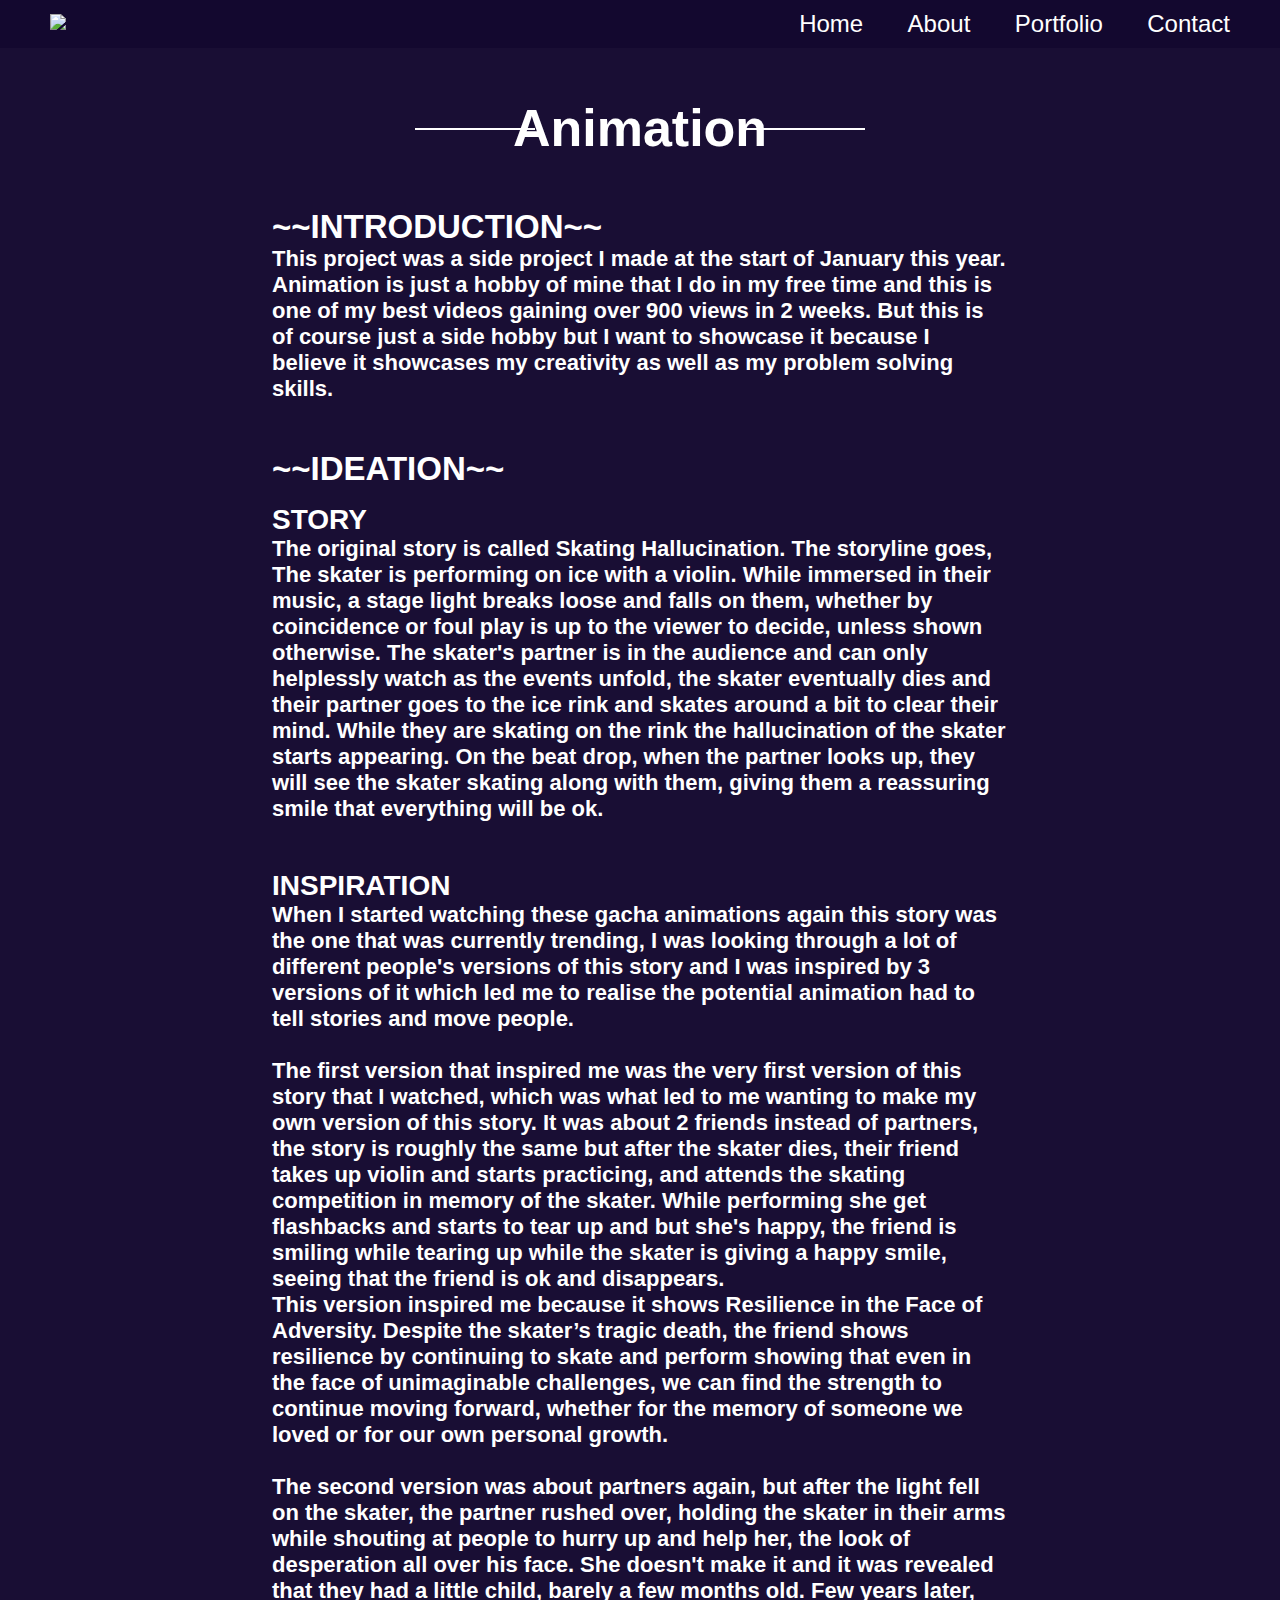
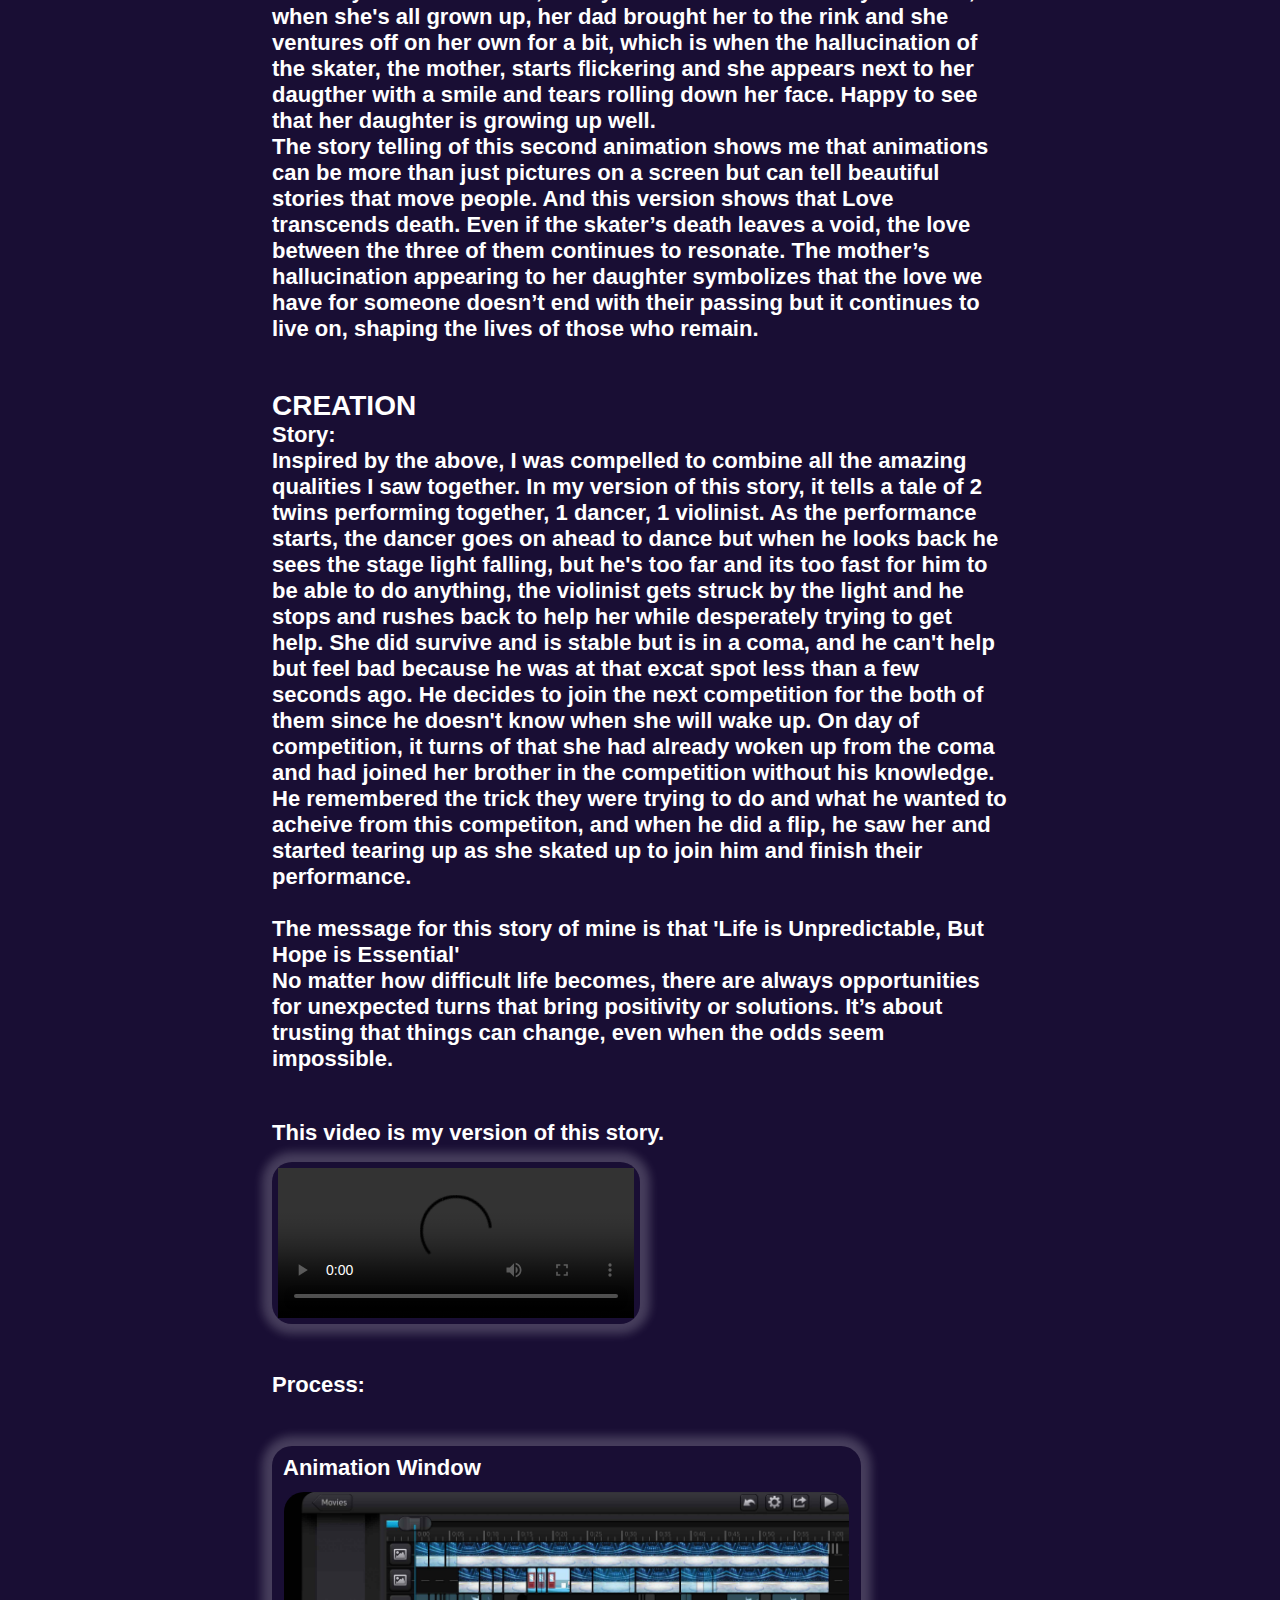
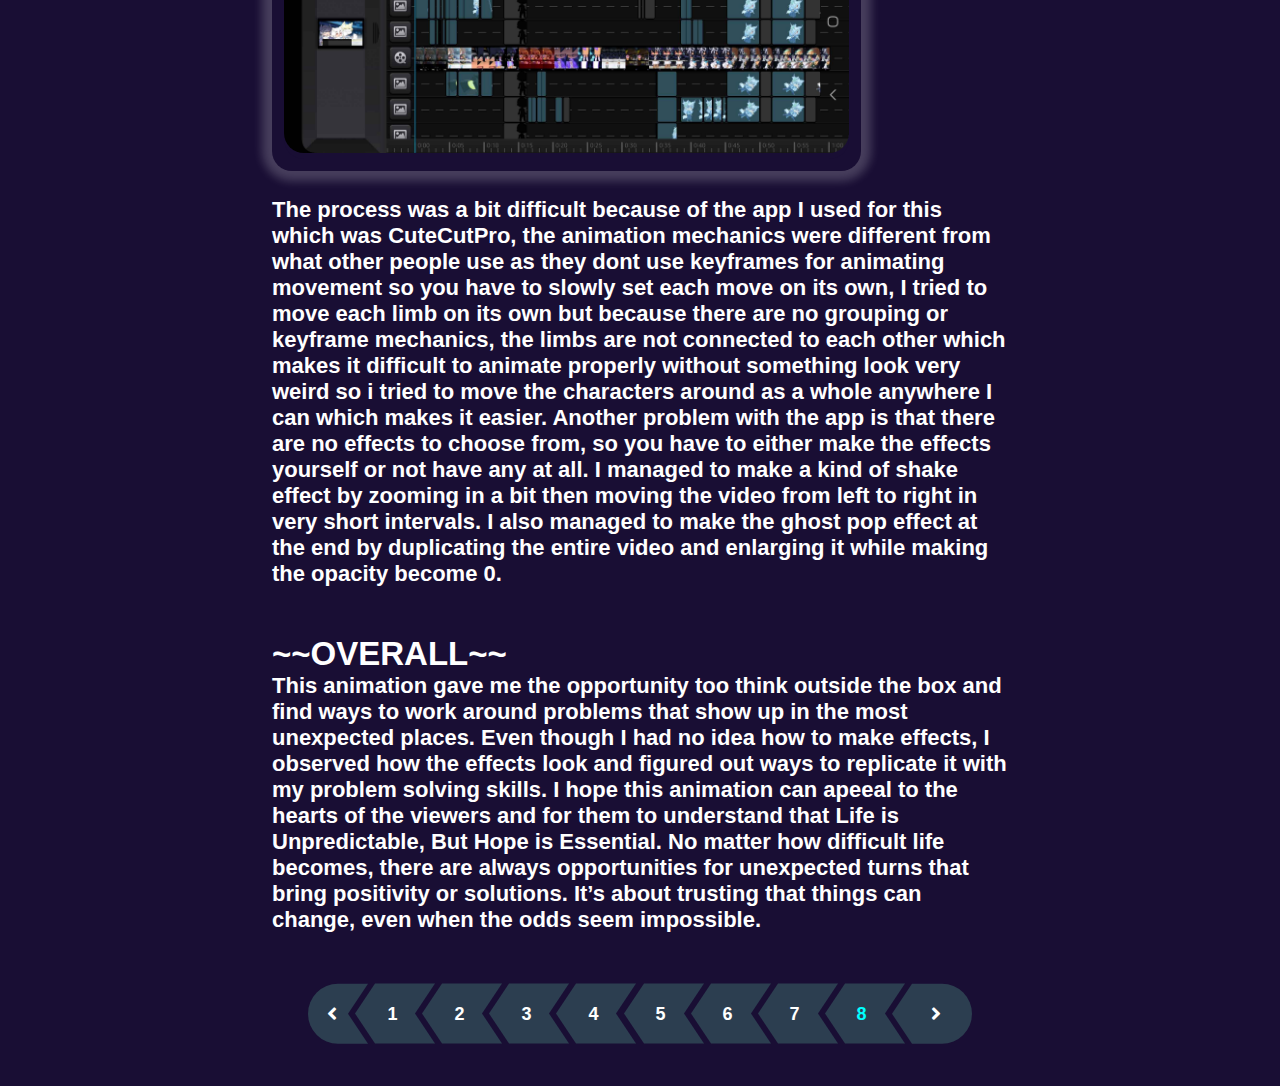
==== 2D-animation.html @ 69ed8fbd "Added wireframe and Animation" ====
<!DOCTYPE html>
<html lang="en">
<head>
    <meta charset="UTF-8">
    <meta name="viewport" content="width=device-width, initial-scale=1.0">
    <title>2D Animation</title>
    <link rel="stylesheet" href="./index-styles.css">
    <link rel="stylesheet" href="./background-styles.css">
    <link rel="stylesheet" href="./EnchantingElixirs-styles.css">
    <link rel="stylesheet" href="./pagination-styles.css">
    <link rel="stylesheet" href="https://cdnjs.cloudflare.com/ajax/libs/font-awesome/5.10.2/css/all.css">
</head>
<body>
    <!-- ===== HEADER/NAVBAR ===== -->
    <header class="header">
        <div>
            <a href="./index.html">
                <img src="./images/No background logo.png"
                style="height:100px; width:auto; margin:0; padding:0;">
            </a>
        </div>
        <nav class="navbar">
            <a href="./index.html">Home</a>
            <a href="./index.html#about-section">About</a>
            <a href="./portfolio.html">Portfolio</a>
            <a href="#contact-section">Contact</a>
        </nav>
    </header>
    <!-- ===== SHOWCASE TITLE ===== -->
    <section id="showcase-section">

        <h1 class="title" style="max-width: 450px;"> Animation </h1>
    <!-- ===== SHOWCASE ===== -->
    <div class="showcase-container">
        <div class="intro">
            <div class="intro-text">
                <h2>~~INTRODUCTION~~</h2>
                <h4>
                    This project was a side project I made at the start of January this year. Animation is just a hobby of 
                    mine that I do in my free time and this is one of my best videos gaining over 900 views in 2 weeks. 
                    But this is of course just a side hobby but I want to showcase it because I believe it showcases my 
                    creativity as well as my problem solving skills.
                </h4>
            </div>
            <!-- <div class="intro-pic">
                <img src="/public/images/design typography draft.jpg">
            </div> -->
        </div>
        <div class="body">
            <div class="body-text">
                <h2 style="margin-bottom: 1rem;">~~IDEATION~~</h2>
                <h3>STORY</h3>
                <h4>
                    The original story is called Skating Hallucination. The storyline goes, The skater is performing on ice with a violin.
                    While immersed in their music, a stage light breaks loose and falls on them, whether by coincidence or foul play is up 
                    to the viewer to decide, unless shown otherwise. The skater's partner is in the audience and can only helplessly watch 
                    as the events unfold, the skater eventually dies and their partner goes to the ice rink and skates around a bit to clear 
                    their mind. While they are skating on the rink the hallucination of the skater starts appearing. On the beat drop, when 
                    the partner looks up, they will see the skater skating along with them, giving them a reassuring smile that everything will be ok. 
                </h4>
                <p class="spacer" style="margin: 3rem;"></p>
                <h3>INSPIRATION</h3>
                <h4>
                    When I started watching these gacha animations again this story was the one that was currently trending,
                    I was looking through a lot of different people's versions of this story and I was inspired by 
                    3 versions of it which led me to realise the potential animation had to tell stories and move people. 
                    <br/>
                    <br/>
                    The first version that inspired me was the very first version of this story that I watched, which was what 
                    led to me wanting to make my own version of this story. It was about 2 friends instead of partners, the story is roughly 
                    the same but after the skater dies, their friend takes up violin and starts practicing, and attends the skating competition
                    in memory of the skater. While performing she get flashbacks and starts to tear up and but she's happy, the friend is smiling 
                    while tearing up while the skater is giving a happy smile, seeing that the friend is ok and disappears.
                    <br/>
                    This version inspired me because it shows Resilience in the Face of Adversity. Despite the skater’s tragic death, 
                    the friend shows resilience by continuing to skate and perform showing that even in the face of unimaginable challenges, 
                    we can find the strength to continue moving forward, whether for the memory of someone we loved or for our own personal growth.
                    <br/>
                    <br/>
                    The second version was about partners again, but after the light fell on the skater, the partner rushed over, 
                    holding the skater in their arms while shouting at people to hurry up and help her, the look of desperation all over his face.
                    She doesn't make it and it was revealed that they had a little child, barely a few months old. Few years later, when she's all grown up,
                    her dad brought her to the rink and she ventures off on her own for a bit, which is when the hallucination of the skater, the mother, 
                    starts flickering and she appears next to her daugther with a smile and tears rolling down her face.
                    Happy to see that her daughter is growing up well.
                    <br/>
                    The story telling of this second animation shows me that animations can be more than just pictures on a screen but can tell beautiful stories that move people.
                    And this version shows that Love transcends death. Even if the skater’s death leaves a void, the love between the three of them continues to resonate. 
                    The mother’s hallucination appearing to her daughter symbolizes that the love we have for someone doesn’t end with their passing but it continues to live on, shaping 
                    the lives of those who remain.
                </h4>
                <p class="spacer" style="margin: 3rem;"></p>
                <h3>CREATION</h3>
                <h4>
                    Story:
                    <br/>
                    Inspired by the above, I was compelled to combine all the amazing qualities I saw together.
                    In my version of this story, it tells a tale of 2 twins performing together, 1 dancer, 1 violinist.
                    As the performance starts, the dancer goes on ahead to dance but when he looks back he sees the stage light falling, 
                    but he's too far and its too fast for him to be able to do anything, the violinist gets struck by the light and he 
                    stops and rushes back to help her while desperately trying to get help. She did survive and is stable but is in a coma, 
                    and he can't help but feel bad because he was at that excat spot less than a few seconds ago.
                    He decides to join the next competition for the both of them since he doesn't know when she will wake up. 
                    On day of competition, it turns of that she had already woken up from the coma and had joined her brother 
                    in the competition without his knowledge. He remembered the trick they were trying to do and what he wanted to acheive from this competiton, 
                    and when he did a flip, he saw her and started tearing up as she skated up to join him and finish their performance.
                    <br/>
                    <br/>
                    The message for this story of mine is that 'Life is Unpredictable, But Hope is Essential'
                    <br/>
                    No matter how difficult life becomes, there are always opportunities for unexpected turns that bring positivity or solutions. 
                    It’s about trusting that things can change, even when the odds seem impossible.
                </h4>
                <p class="spacer" style="margin: 3rem;"></p>

            </div>
            <div class="body-text">
                <h3></h3>
                <h4>
                    This video is my version of this story.
                </h4>
                <p class="spacer"></p>
                <div class="body-pic" style="width: 50%;">
                    <video id="myVideo" width="100%" height="auto" controls>
                        <source src="images/Skating_Hallucination_.mp4" type="video/mp4">
                        Your browser does not support the video tag.
                    </video>
                    <p class="spacer" style="margin: 3rem;"></p>
                    <script>
                        const video = document.getElementById("myVideo");
                        video.volume = 0.01; // Set default volume
                    </script>
                </div>
                <h4>
                    Process:
                    <p class="spacer" style="margin: 3rem;"></p>
                    <div class="body-pic-group" style="width: 80%;">
                        <div style="display: flex; padding: 3px 3px 5px 5px; justify-content: space-between;">
                            <p>Animation Window </p>
                        </div>
                        <div class="container" style="justify-content: start;">
                            <div class="pic" style="width: 100%; ">
                                <img src="./images/Animation Process.jpg">
                            </div>
                        </div>
                    </div>
                    <br/>
                    The process was a bit difficult because of the app I used for this which was CuteCutPro, 
                    the animation mechanics were different from what other people use as they dont use keyframes 
                    for animating movement so you have to slowly set each move on its own, I tried to move each 
                    limb on its own but because there are no grouping or keyframe mechanics, the limbs are not 
                    connected to each other which makes it difficult to animate properly without something look 
                    very weird so i tried to move the characters around as a whole anywhere I can which makes 
                    it easier. Another problem with the app is that there are no effects to choose from, so you 
                    have to either make the effects yourself or not have any at all. I managed to make a kind of 
                    shake effect by zooming in a bit then moving the video from left to right in very short intervals.
                    I also managed to make the ghost pop effect at the end by duplicating the entire video and enlarging 
                    it while making the opacity become 0. 
                </h4>
            </div>
        </div>        
        <div class="closing">
            <div class="closing-text">
                <h2>~~OVERALL~~</h2>
                <h4>This animation gave me the opportunity too think outside the box and find ways to work around problems that show up 
                    in the most unexpected places. Even though I had no idea how to make effects, I observed how the effects look and 
                    figured out ways to replicate it with my problem solving skills. I hope this animation can apeeal to the hearts of 
                    the viewers and for them to understand that Life is Unpredictable, But Hope is Essential. No matter how difficult 
                    life becomes, there are always opportunities for unexpected turns that bring positivity or solutions. It’s about 
                    trusting that things can change, even when the odds seem impossible.
                    
                    <!-- but I liked that I could incorporate some of my favorite things together with real life information to create something beautiful. -->
                </h4>
            </div>
        </div>


    <!-- PAGINATION SECTION -->
    <section id="pagination-section" style="margin-top:80px;">
        <div class="pagination" style="font-size: 18px;">
            <a href="./DragonNest-wiki.html" class="prev"><i class="fas fa-angle-left"></i></a>
            <a href="./typography.html" class="num">1</a>
            <a href="./logo-design-ex.html" class="num">2</a>
            <a href="./menu-web-app.html" class="num">3</a>
            <a href="./font-creation.html" class="num">4</a>
            <a href="./DragonNest-wiki.html" class="num">5</a>
            <a href="./StyleShop.html" class="num">6</a>
            <a href="./EnchantingElixirs.html" class="num">7</a>
            <a href="./2D-animation.html" class="num active">8</a>
            <a href="./portfolio.html" class="next"><i class="fas fa-angle-right"></i></a>
        </div>
    </section>
    
    <!-- ===== CONTACT TITLE ===== -->
    <section id="contact-section">
        <!-- <h1 class="title" style="max-width: 450px;"> CONTACT </h1> -->
    <!-- ===== CONTACT ===== -->
        <!-- <div class="contacts">
            <h2 class="email" style="color: #fff;"> sherng06@gmail.com </h2>
            <div class="contact-apps">
                <a href="https://github.com/23016353-sherval" class="find-me">
                    <img src="./images/GitHub.png" alt="GitHub">
                </a>
                <a href="https://www.linkedin.com/in/sherval-ng-81977729b/" class="find-me">
                    <img src="./images/linked_in_logo-removebg-preview.png" alt="LinkedIn">
                </a>
                <a href="" class="find-me">
                    <img src="/public/images/0_Huh.png" alt="Resume">
                </a>
            </div>
        </div> -->
    </section>

    <!-- ===== SHOOTING STARS ===== -->
    <section id="background-stars">
        <span class="shooting-stars"></span>
        <span class="shooting-stars"></span>
        <span class="shooting-stars"></span>
        <span class="shooting-stars"></span>
        <span class="shooting-stars"></span>
        <span class="shooting-stars"></span>
        <span class="shooting-stars"></span>
        <span class="shooting-stars"></span>
        <span class="shooting-stars"></span>
        <span class="shooting-stars"></span>
        <span class="shooting-stars"></span>
        <span class="shooting-stars"></span>
        <span class="shooting-stars"></span>
        <span class="shooting-stars"></span>
        <span class="shooting-stars"></span>
        <span class="stationary-stars"></span>
        <span class="stationary-stars"></span>
        <span class="stationary-stars"></span>
        <span class="stationary-stars"></span>
        <span class="stationary-stars"></span>
        <span class="stationary-stars"></span>
        <span class="stationary-stars"></span>
        <span class="stationary-stars"></span>
        <span class="stationary-stars"></span>
        <span class="stationary-stars"></span>
        <span class="stationary-stars"></span>
        <span class="stationary-stars"></span>
        <span class="stationary-stars"></span>
        <span class="stationary-stars"></span>
        <span class="stationary-stars"></span>
    </section>
</body>
</html>
---- index-styles.css ----
body {background-color: rgb(21, 33, 79);}
@font-face {
    font-family: 'MyHandWriting';
    src: url('./fonts/Myhandwriting20-Regular.ttf') format('truetype');
}
@font-face {
    font-family: 'Thasadith';
    src: url('./fonts/Thasadith-Bold.ttf');
}


* {
    margin: 0;
    padding: 0;
    box-sizing: border-box;
    font-family: 'Thasadith', sans-serif;
    align-items: center;
    scroll-behavior: smooth;
    /* text-align: center; */
}

body {
    min-height: 285vh;
    /* min-width: 90vh; */
    background-color: #190e34;
    /* overflow: auto; */
    /* background-size: cover;
    background-position: center; */
}

/* ===== TITLES ===== */
.title {
    margin: 50px auto;
    /* padding: 0, 50rem; */
    color: #fff;
    text-align: center;
    font-size: 52px;
    max-width: 400px;
    position: relative;
    font-family: 'MyHandWriting', sans-serif;
}
.title::before {
    content: "";
    display: block;
    width: 120px;
    height: 2px;
    background-color: #fff;
    position: absolute;
    left: 0;
    top: 50%;
    z-index: -2;
}
.title::after {
    content: "";
    display: block;
    width: 120px;
    height: 2px;
    background-color: #fff;
    position: absolute;
    right: 0;
    top: 50%;
    z-index: -2;
}

/*===== NAVBAR =====*/
.header {
    position:relative;
    top: 0;
    left: 0;
    width: 100;
    padding: 10px 50px;
    background-color: #13082f;
    display: flex;
    justify-content: space-between;
    align-items: center;
    z-index: 100;
}

.logo {
    font-size: 32px;
    color: white;
    opacity: 100%;
    text-decoration: none;
    font-weight: 700;
}

.navbar a {
    position: relative;
    font-size: 24px;
    color: white;
    opacity: 100%;
    font-weight: 500;
    text-decoration: none;
    margin-left: 40px;
    
    
}

.navbar a::before {
    content: '';
    position: absolute;
    top: 100%;
    left: 0;
    width: 0;
    height: 2px;
    background-color: #fff;
    transition: 0.3s;
    
}

.navbar a:hover::before {
    width: 100%;
}

/* @media (max-width: 35rem) {
    .header {
        position: fixed;
        inset: 0 0 30% 0;
        background-color: #1e9bff;
    }
} */

/* ===== Opening page =====*/
.first-card {
    display:flex;
    flex-direction: column;
    flex-basis: auto;
    flex-shrink: inherit;
    /* flex-grow: 5; */
    align-items: center;
    max-height: 100%;
    background-color: #fff;
    box-shadow: 0 0 10px 10px rgba(255, 255, 255, 0.25);
    border-radius: 10px;
    overflow:hidden;
    margin: 1rem 5% ;
}

.home-container {
    position:relative;
    top: 1rem;
    left: 0;
    right: 0;
    bottom: 0;
    width: auto;
    height: 100%;
    display: flex;
    align-items: center;
    justify-content: center;
    flex-wrap: wrap;
}

/* .home-container span {
    display: flex;
    flex-direction: column;
    align-items: center;
    justify-content: center;
    text-align: center;
    width: 10px;
    height: 40px;
    border-radius: 5px;
    background-color: #fff;
    margin: 6px;
    animation: move 2s infinite ease-in-out;
}

.home-container span:nth-of-type(1) {
    transform: rotate(-45deg);
}

.home-container span:nth-of-type(2) {
    transform: rotate(45deg);
}

@keyframes move{
    0%{margin-top: 10px;
        margin-bottom: 50px;}
    50%{margin-top: 30px;
        margin-bottom: 30px;}
    100%{margin-top: 10px;
        margin-bottom: 50px;}
} */

/* ===== ABOUT ===== */
.about-card {
    display: flex;
    flex-direction: row;
    flex-basis: 600px;
    /* flex-shrink: inherit; */
    flex-grow: 0;
    align-items: center;
    /* min-width: 400px; */
    /* max-width: relative; */
    /* height: 385.65px; */
    background-color:#190e34;
    box-shadow: 0 0 5px 5px rgba(255, 255, 255, 0.2);
    border-radius: 10px;
    overflow:hidden;
    margin: 1rem;
    justify-content: center;
}
.about-card-img {
    position: relative;
    text-align: center;
    width: 72%;
    border-radius: 10px;
}
.about-card-body {
    display: flex;
    flex-direction: column;
    justify-content: center;
    text-align: center;
    font-size: 48px;
    padding: 0.5rem;
    width: 100%;
    margin: 0.5rem;
}
.about-card-img img {
    position: relative;
    padding: 1rem ;
    width: 90%;
    height: auto;
    z-index: 0.2;
    opacity: 90%;
    border-radius: 10px;
}
.about-card-body h1 {
    /* font-family: 'MyHandWriting', sans-serif;
    font-size: 40px; */
    font-family: 'Thasadith', sans-serif;
    font-size: 31px;
    color: #b9e9ff;
    padding: 1rem;
    z-index: 1;
    /* background-color:#190e34; */
    border-radius: 10px;
}
.about-container {
    position: relative;
    top: 0;
    left: 0;
    right: 0;
    bottom: 0;
    /* max-width: 1000px; */
    height: 100%;
    display: flex;
    /* align-items: center; */
    justify-content: center;
    flex-wrap: wrap;
    /* box-shadow: 0 0 5px 5px rgba(255, 255, 255, 0.2); */
    margin: 5rem 6%;
    text-align: center;
}

/* ===== PORTFOLIO ===== */
.instructions p {
    margin: 10px auto;
    text-align: center;
    font-size: 20px;
    color: #fff;
}
.portfolio-card {
    display:flex;
    flex-direction: column;
    flex-basis: 350px;
    flex-shrink: 0;
    flex-grow: 0;
    max-width: 100%;
    background-color: #190e34;
    box-shadow: 0 0 15px 0 rgba(255, 255, 255, 0.2);
    border-radius: 10px;
    overflow: hidden;
    margin: 1rem;
    text-align: center
}
.portfolio-card h2 {
    /* font-family: 'Thasadith', sans-serif; */
    font-family: 'MyHandWriting', sans-serif;
    font-size: 32px;
    text-align: center;
    color: #fff;
    padding-top: 0.5rem;
}
.portfolio-card-img {
    margin-top: 2%;
    padding-bottom: 70%;
    align-items: center;
    justify-content: center;
    position:relative;
    z-index: 0.1;
    width: 18rem;
    /* height: 15rem; */
    overflow: hidden;
    background-color: aqua;
    border-radius: 10%;
    /* margin: 0 auto; */
    /* background-position: center; */
}
.portfolio-card-img img {
    position: absolute;
    /* width: 100%; */
    height: 100%;
    display: block;
    align-items: center;
    justify-content: center;
    text-align: center;
    /* background-position: center; */
    /* background-color: #1e9bff; */
    
    margin: 0 auto;
}
.portfolio-card-body {
    padding: 1.5rem;
    z-index: 0.2;
    color: #fff;
}
.portfolio-card-title {
    font-size: 1.25rem;
    line-height: 1.33;
    font-weight: 700;
    color: #fff;
}
.portfolio-card-intro {
    margin-bottom: 0.75rem;
    line-height: 30px;
    /* font-family: 'MyHandWriting', sans-serif; */
    font-size: 24px;
}
.portfolio-container {
    position:relative;
    top: 0;
    left: 0;
    right: 0;
    bottom: 0;
    width: 100%;
    display: flex;
    align-items: center;
    justify-content: center;
    flex-wrap: wrap;
}
/*Project cards*/
.portfolio-button {
    display: flex;
    justify-content: center;
    align-items: center;
    /* margin: 1rem; */
    flex-direction: column;
}
.portfolio-card-body a {
    position:relative;
    background-color: #fff;
    color: #fff;
    text-align: center;
    text-decoration: none;
    text-transform: uppercase;
    font-size: 1rem;
    letter-spacing: 0.1rem;
    padding: 10px 11px;
    transition: 0.5s;
}
.portfolio-card-body a:hover
{
    background-color: var(--clr);
    color: var(--clr);
    text-align: center;
    letter-spacing: 0.25rem;
    box-shadow: 0 0 35px var(--clr);
}
.portfolio-card-body a::before {
    content: '';
    position: absolute;
    inset: 2px;
    text-align: center;
    background-color: #190e34;
}
.portfolio-card-body a span {
    position: relative;
    z-index: 0.1;
}

.portfolio-card-body a i {
    position: absolute;
    inset: 0;
    display: block;
}

.portfolio-card-body a i::before {
    content: '';
    position: absolute;
    top: 0;
    left: 80%;
    width: 10px;
    height: 4px;
    background-color: #190e34;
    transform: translateX(-50%) skewX(325deg);
    transition: 0.5s;
}
.portfolio-card-body a:hover i::before {
    width: 20px;
    left: 20%;
}
.portfolio-card-body a i::after {
    content: '';
    position: absolute;
    bottom: 0;
    left: 20%;
    width: 10px;
    height: 4px;
    background-color: #190e34;
    transform: translateX(-50%) skewX(325deg);
    transition: 0.5s;
}
.portfolio-card-body a:hover i::after {
    width: 20px;
    left: 80%;
}

/* View all projects button */
.portfolio-button-view {
    display: flex;
    justify-content: center;
    align-items: center;
    margin: 2rem 40rem;
    flex-direction: column;
}
.portfolio-card-body-view a {
    position:relative;
    background-color: #fff;
    color: #fff;
    text-align: center;
    text-decoration: none;
    text-transform: uppercase;
    font-size: 1rem;
    letter-spacing: 0.1rem;
    padding: 10px 11px;
    transition: 0.5s;
}
.portfolio-card-body-view a:hover
{
    background-color: var(--clr);
    color: var(--clr);
    text-align: center;
    letter-spacing: 0.25rem;
    box-shadow: 0 0 35px var(--clr);
}
.portfolio-card-body-view a::before {
    content: '';
    position: absolute;
    inset: 2px;
    text-align: center;
    background-color: #190e34;
}
.portfolio-card-body-view a span {
    position: relative;
    z-index: 0.1;
}

.portfolio-card-body-view a i {
    position: absolute;
    inset: 0;
    display: block;
}

.portfolio-card-body-view a i::before {
    content: '';
    position: absolute;
    top: 0;
    left: 80%;
    width: 10px;
    height: 4px;
    background-color: #190e34;
    transform: translateX(-50%) skewX(325deg);
    transition: 0.5s;
}
.portfolio-card-body-view a:hover i::before {
    width: 20px;
    left: 20%;
}
.portfolio-card-body-view a i::after {
    content: '';
    position: absolute;
    bottom: 0;
    left: 20%;
    width: 10px;
    height: 4px;
    background-color: #190e34;
    transform: translateX(-50%) skewX(325deg);
    transition: 0.5s;
}
.portfolio-card-body-view a:hover i::after {
    width: 20px;
    left: 80%;
}

/* ===== CONTACT ===== */
.contacts {
    display:flex;
    flex-direction: column;
    flex-basis: 300px;
    flex-shrink: 0;
    flex-grow: 0;
    max-width: 100%;
    /* background-color:aqua; */
    /* box-shadow: 0 0 15px 0 rgba(255, 255, 255, 0.2); */
    border-radius: 10px;
    overflow: hidden;
    margin: 2rem;
}
.contact-apps {
    position:relative;
    top: 0;
    left: 0;
    right: 0;
    bottom: 0;
    width: 100%;
    display: flex;
    align-items: center;
    justify-content: center;
    flex-wrap: wrap;
    margin: 1rem;
    /* background-color:aqua; */
}

.contact-apps a{
    padding: 0;
}
.find-me {
    display: flex;
    border-radius: 50%;
    /* background-color:#fff; */
    overflow: hidden;
    margin: 1rem;
    width: 75px;
    height: 75px;
    align-items: center;
    justify-content: center;
}
.find-me img {
    width: 100%;
}
 .email {
    font-size: 2rem;
    font-family: 'Thasadith', sans-serif;
 }
---- EnchantingElixirs-styles.css ----
@font-face {
    font-family: 'HTTYD';
    src: url('./fonts/HttydFont-Regular.ttf') format('truetype');
}

* {
    box-sizing: border-box;
    margin: 0;
    padding: 0;
}
body {
    background-color: #190e34;
    color: #fff;
    
}

.spacer {
    margin: 1rem;
}

.showcase-container{
    margin: 0 5rem;
    padding:  0 15%;
    font-size: 22px;
}

.intro-text{
    /* box-shadow: #006eff; */
    margin: 3rem 0;
    text-align: left;
    
}
.intro-pic{
    /* background-color: aqua; */
    border-radius: 20px;
    background-color: #190e34;
    width: 70%;
    height: auto;
    padding: 6px 6px 0;
    box-shadow: 0 0 10px 10px rgba(255, 255, 255, 0.2);
}
/* .intro-pic img {
    position: relative;
    width: 100%;
    height: auto;
    z-index: 0.2;
    opacity: 1;
    border-radius: 20px;
} */

body h2 {
    font-family: "MyHandWriting", sans-serif;
}

.body-text{
    /* background-color: #006eff; */
    margin: 3rem 0;
    margin-top: 2rem;
    text-align: left;
}
.body-text h3 {
    font-weight:bold ;
    font-size: 28px;
}

.body-pic {
    background-color: aqua;
    border-radius: 20px;
    background-color: #190e34;
    width: 70%;
    height: auto;
    padding: 6px 6px 0;
    box-shadow: 0 0 10px 10px rgba(255, 255, 255, 0.2);
}
.body-pic img {
    position: relative;
    width: 100%;
    height: auto;
    z-index: 0.2;
    opacity: 1;
    border-radius: 20px;
}


.body-pic-group {
    background-color: aqua;
    border-radius: 20px;
    background-color: #190e34;
    width: 100%;
    height: auto;
    padding: 6px;
    box-shadow: 0 0 10px 10px rgba(255, 255, 255, 0.2);
}
.body-pic-group img {
    position: relative;
    width: 100%;
    height: auto;
    z-index: 0.2;
    opacity: 1;
    border-radius: 20px;
}

.final-pic {
    display: flex;
    padding: 0 5px 6px;
    background-color: aqua;
    border-radius: 20px;
    background-color: #190e34;
    width: 60%;
    height: auto;
    padding: 6px 6px 0;
    margin: auto;
    /* box-shadow: 0 0 10px 10px rgba(255, 255, 255, 0.2); */
}
.final-pic img {
    position: relative;
    width: 100%;
    height: auto;
    z-index: 0.2;
    opacity: 1;
    padding: 0 6px 6px;
    border-radius: 20px;
}

.container{
    display: flex;
    justify-content: center;
}
.pic {
margin: 6px;
background-color: aqua;
border-radius: 20px;
background-color: #190e34;
width: 33%;
height: auto;

/* box-shadow: 0 0 10px 10px rgba(255, 255, 255, 0.2); */
}
.pic img {
position: relative;
width: 100%;
height: auto;
z-index: 0.2;
opacity: 1;
border-radius: 20px;
}

.closing-text{
    /* background-color: #006eff; */
    margin: 3rem 0;
    text-align: left;
}
---- pagination-styles.css ----
/* <link rel="stylesheet" href="https://cdnjs.cloudflare.com/ajax/libs/font-awesome/5.10.2/css/all.css"> */

#pagination-section{
    margin: 0;
    padding: 0;
    text-decoration: none;
    box-sizing: border-box;
    /* background-color: aqua; */
}

.pagination {
    /* background-color: cadetblue; */
    position: relative;
    justify-content: center;
    top: 50%;
    width: 100%;
    text-align: center;
    transform: translateY(-50%);
    font-size: 18px;
}

.pagination a{
    text-decoration: none;
    margin: 6px 1px;
    display: inline-block;
    width: 60px;
    background: #2c3e50;
    height: 60px;
    line-height: 60px;
    color: #fff;
    font-weight: 600;
    transition: 0.5s;
    position: relative;
    padding-right: 26px;
}

.prev,.next{
    padding-right: 12px !important;
    font-size: 20px;
    transform: translateY(2%);
}

.pagination a:hover{
    color: aqua;
}

.active {
    color: aqua !important;
}

.prev {
    border-radius: 30px 0 0 30px;
}

.next {
    border-radius: 0 30px 30px 0;
}

.pagination a::before, .pagination a::after {
    content: " ";
    position: absolute;
    border-top: 30px solid transparent;
    border-bottom: 30px solid transparent;
}

.num::before, .next::before {
    border-right: 20px solid #2c3e50;
    right: 100%;
}

.num::after, .prev::after {
    border-right: 20px solid #190e34;
    right: 0;
}
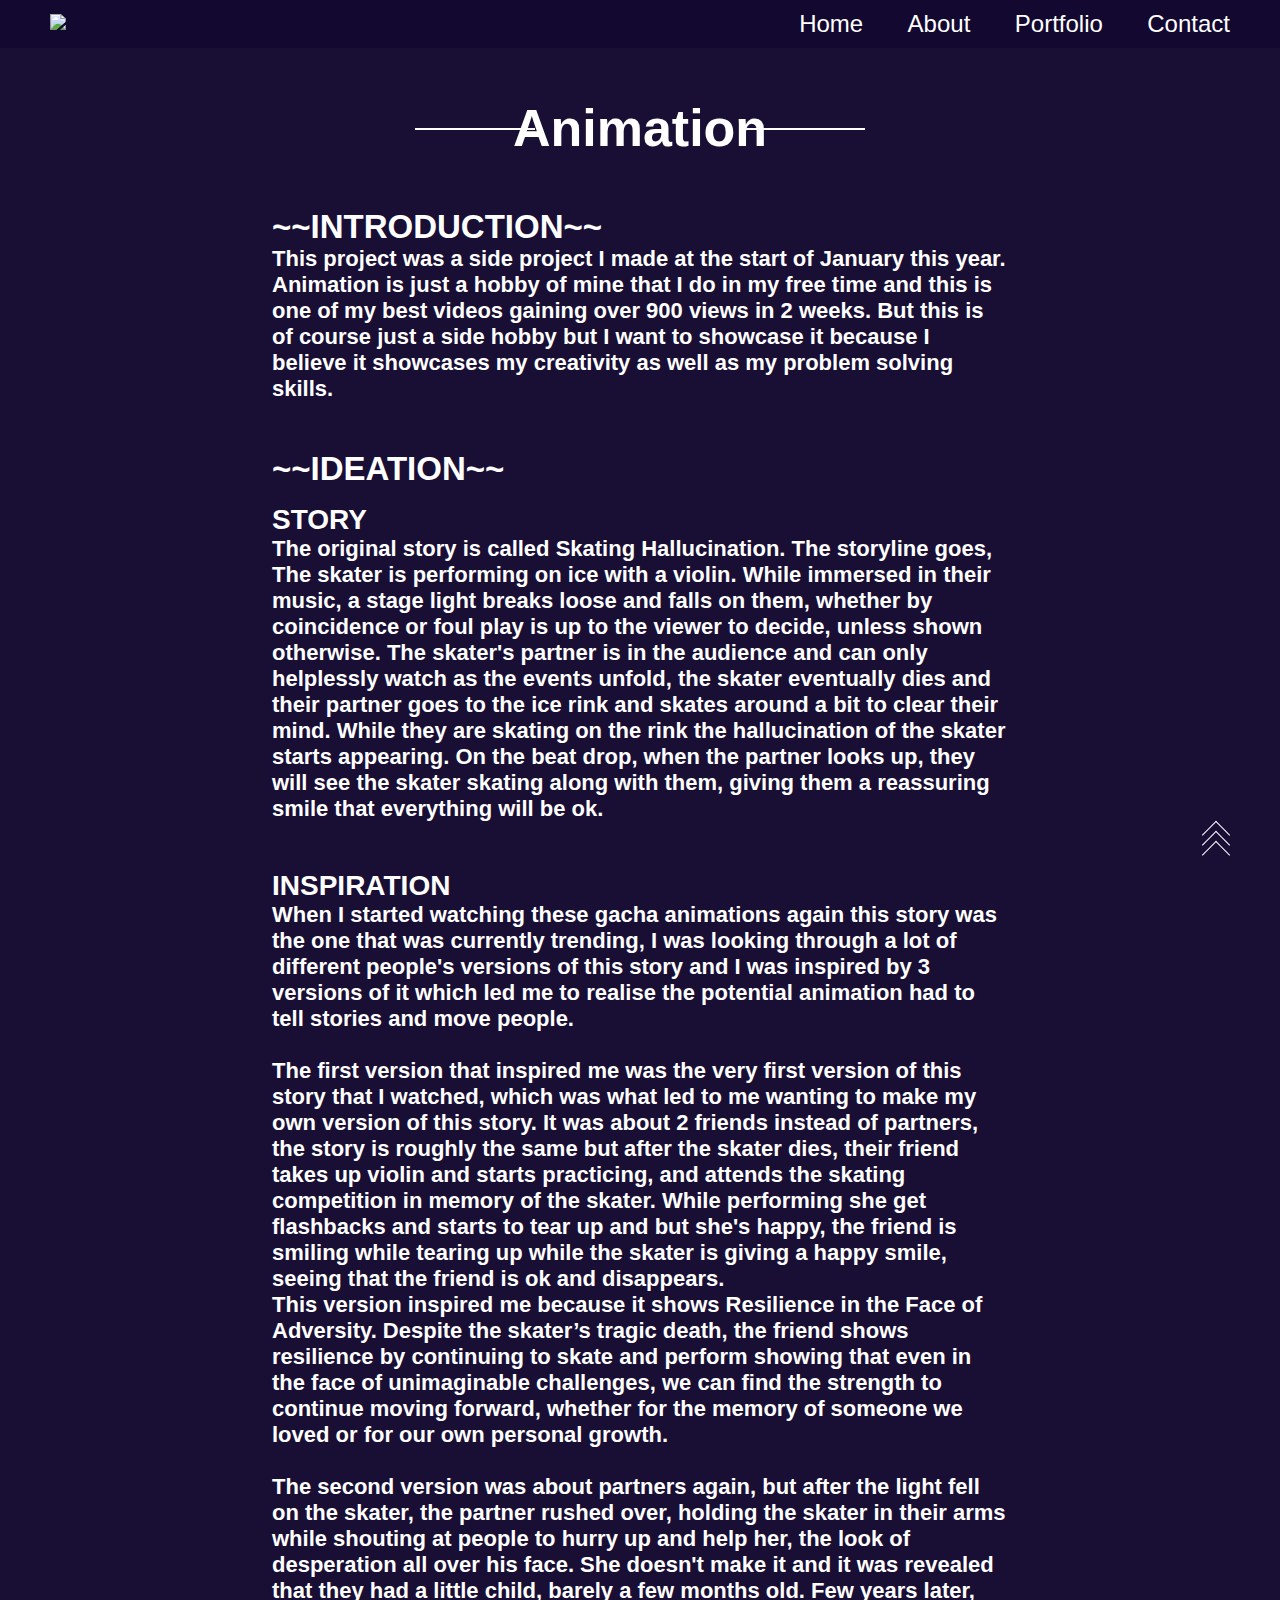
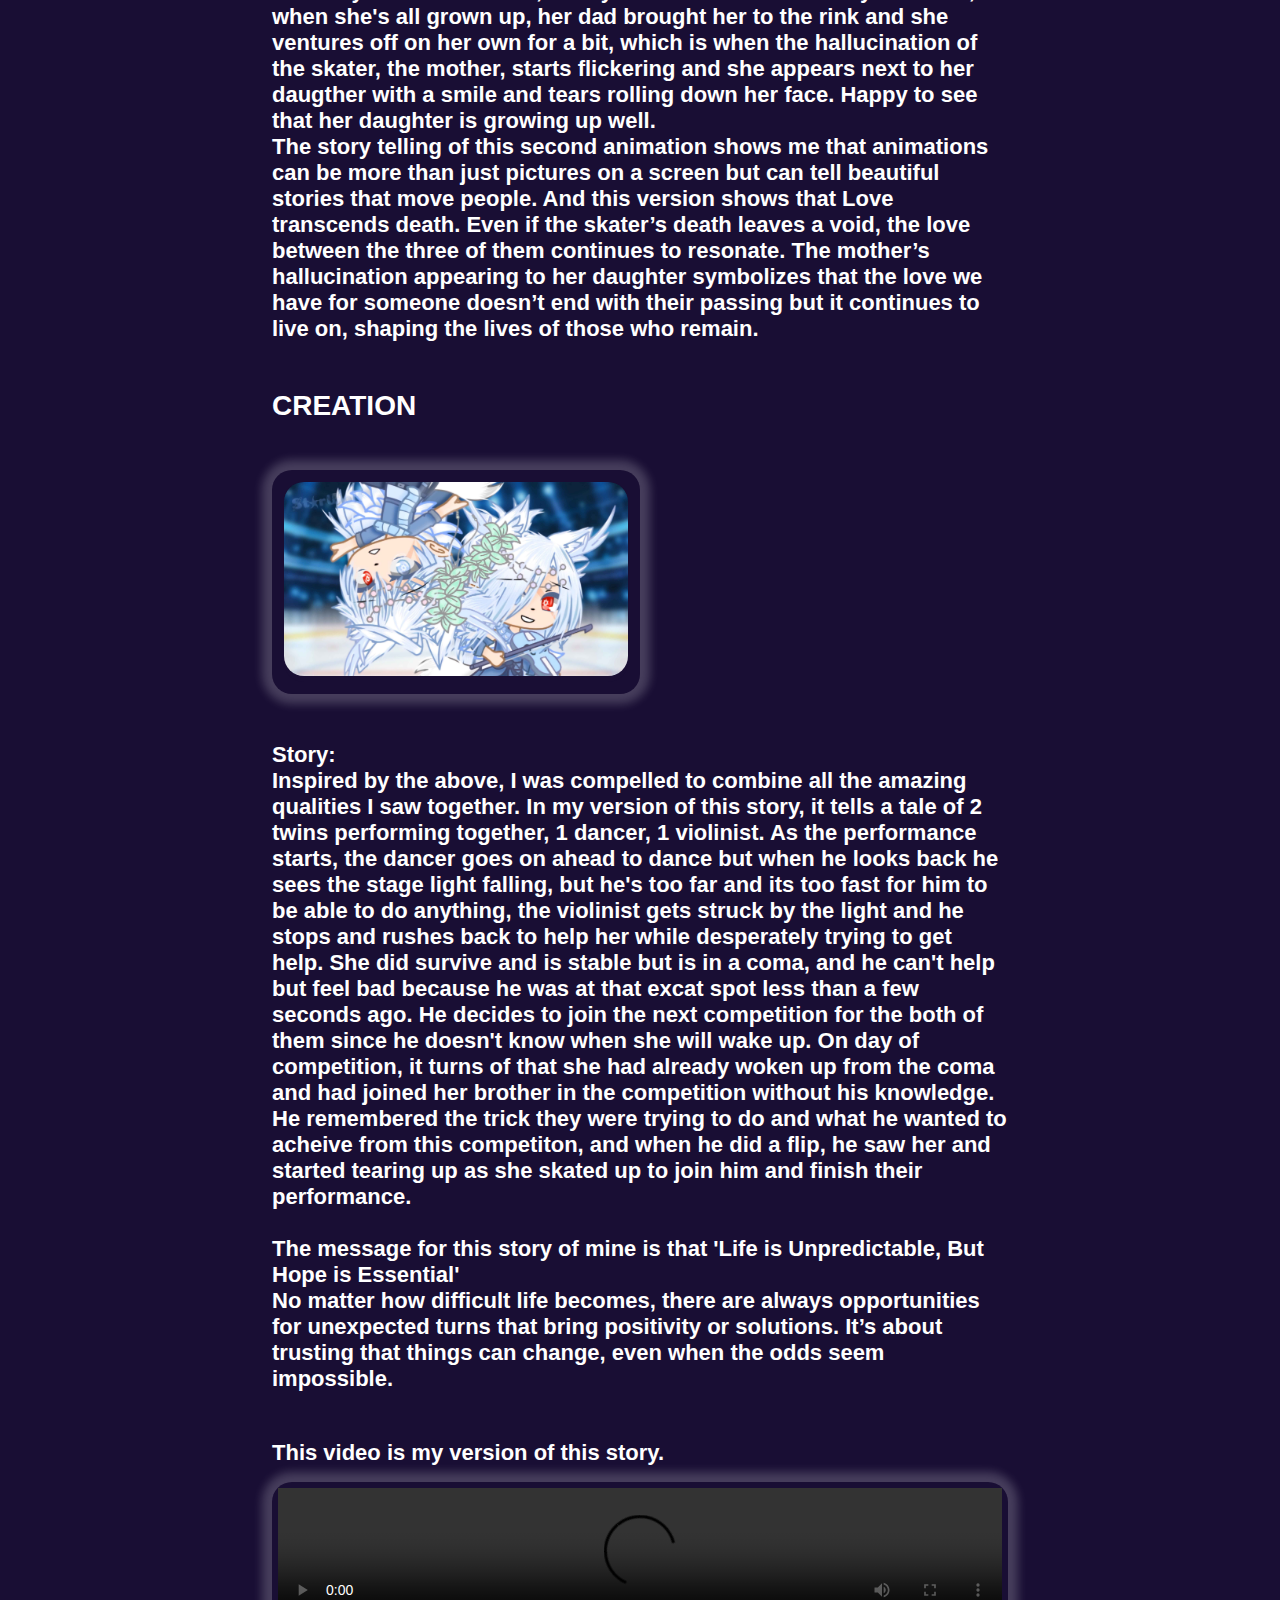
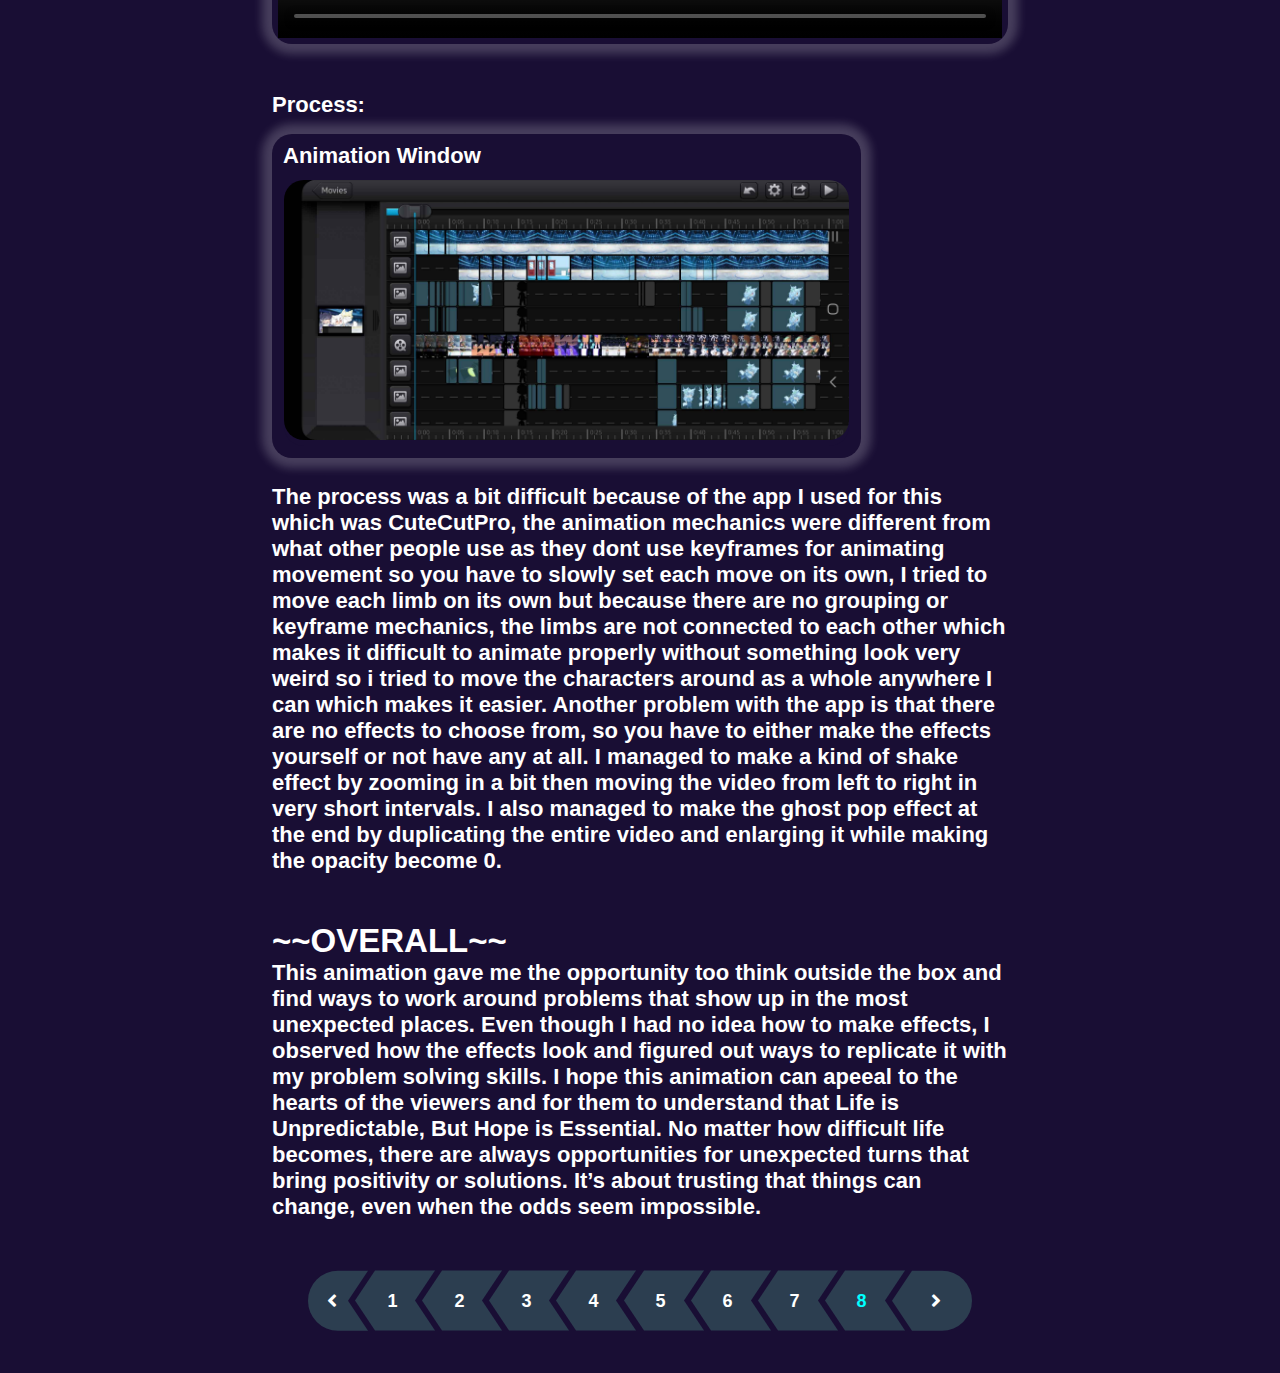
==== commit 41afd510: "Added Anchor tag" ====
--- a/2D-animation.html
+++ b/2D-animation.html
@@ -92,6 +92,16 @@
                 <p class="spacer" style="margin: 3rem;"></p>
                 <h3>CREATION</h3>
                 <h4>
+                    <p class="spacer" style="margin: 3rem;"></p>
+                    <div class="body-pic-group" style="width: 50%;">
+                        <div class="container" style="justify-content: start;">
+                            <div class="pic" style="width: 100%; ">
+                                <img src="./images/Skating_Hallucination_cover.jpg">
+                            </div>
+                        </div>
+                    </div>
+                    <p class="spacer" style="margin: 3rem;"></p>
+                    <p class="spacer" style="margin: 3rem;"></p>
                     Story:
                     <br/>
                     Inspired by the above, I was compelled to combine all the amazing qualities I saw together.
@@ -120,7 +130,7 @@
                     This video is my version of this story.
                 </h4>
                 <p class="spacer"></p>
-                <div class="body-pic" style="width: 50%;">
+                <div class="body-pic" style="width: 100%;">
                     <video id="myVideo" width="100%" height="auto" controls>
                         <source src="images/Skating_Hallucination_.mp4" type="video/mp4">
                         Your browser does not support the video tag.
@@ -133,7 +143,7 @@
                 </div>
                 <h4>
                     Process:
-                    <p class="spacer" style="margin: 3rem;"></p>
+                    <p class="spacer" ></p>
                     <div class="body-pic-group" style="width: 80%;">
                         <div style="display: flex; padding: 3px 3px 5px 5px; justify-content: space-between;">
                             <p>Animation Window </p>
@@ -179,17 +189,24 @@
     <section id="pagination-section" style="margin-top:80px;">
         <div class="pagination" style="font-size: 18px;">
             <a href="./DragonNest-wiki.html" class="prev"><i class="fas fa-angle-left"></i></a>
-            <a href="./typography.html" class="num">1</a>
-            <a href="./logo-design-ex.html" class="num">2</a>
-            <a href="./menu-web-app.html" class="num">3</a>
-            <a href="./font-creation.html" class="num">4</a>
-            <a href="./DragonNest-wiki.html" class="num">5</a>
-            <a href="./StyleShop.html" class="num">6</a>
-            <a href="./EnchantingElixirs.html" class="num">7</a>
+            <a href="./StyleShop.html" class="num">1</a>
+            <a href="./EnchantingElixirs.html" class="num">2</a>
+            <a href="./typography.html" class="num">3</a>
+            <a href="./logo-design-ex.html" class="num">4</a>
+            <a href="./font-creation.html" class="num">5</a>
+            <a href="./menu-web-app.html" class="num">6</a>
+            <a href="./DragonNest-wiki.html" class="num">7</a>
             <a href="./2D-animation.html" class="num active">8</a>
             <a href="./portfolio.html" class="next"><i class="fas fa-angle-right"></i></a>
         </div>
     </section>
+
+    <!-- ===== BACK TO TOP ===== -->
+    <a href="#" class="box">
+        <span></span>
+        <span></span>
+        <span></span>
+    </a>
     
     <!-- ===== CONTACT TITLE ===== -->
     <section id="contact-section">
--- a/pagination-styles.css
+++ b/pagination-styles.css
@@ -73,3 +73,45 @@
     right: 0;
 }
 
+.box {
+    position: fixed;
+    top: 95%;
+    left: 95%;
+    transform: translate(-50%, -70%);
+    padding: 50px 20px 30px 20px;
+}
+
+.box span {
+    display: block;
+    width: 20px;
+    height: 20px;
+    border-bottom: 1px solid #fff;
+    border-right: 1px solid #fff;
+    transform: rotate(-135deg);
+    margin: -10px;
+    animation: animate 2s infinite;
+}
+
+.box span:nth-child(2) {
+    animation-delay: -0.2s;
+}
+.box span:nth-child(1) {
+    animation-delay: -0.4s;
+}
+
+@keyframes animate {
+    0% 
+    {
+        opacity: 0;
+        transform: rotate(-135deg) translate(-20px, -20px);
+    }
+    50% 
+    {
+        opacity: 1;
+    }
+    100% 
+    {
+        opacity: 0;
+        transform: rotate(-135deg) translate(20px, 20px);
+    }
+}